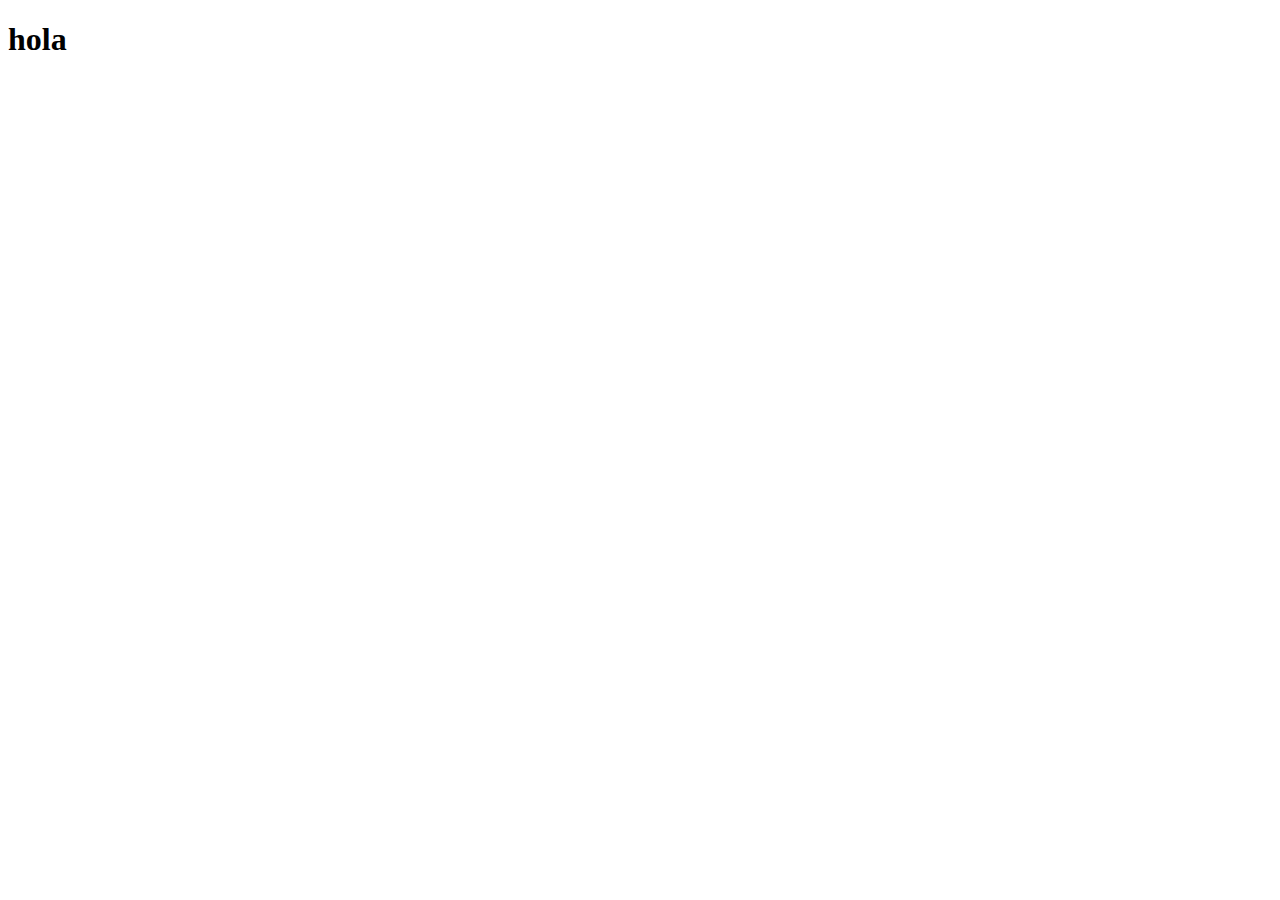
==== index.html @ b550fce1 "e-comerce" ====
<!DOCTYPE html>
<html lang="en">
<head>
    <meta charset="UTF-8">
    <meta name="viewport" content="width=device-width, initial-scale=1.0">
    <title>hola</title>
</head>
<body>
    <script src="index.js"></script>
    <main><h1>hola</h1></main>
</body>
</html>
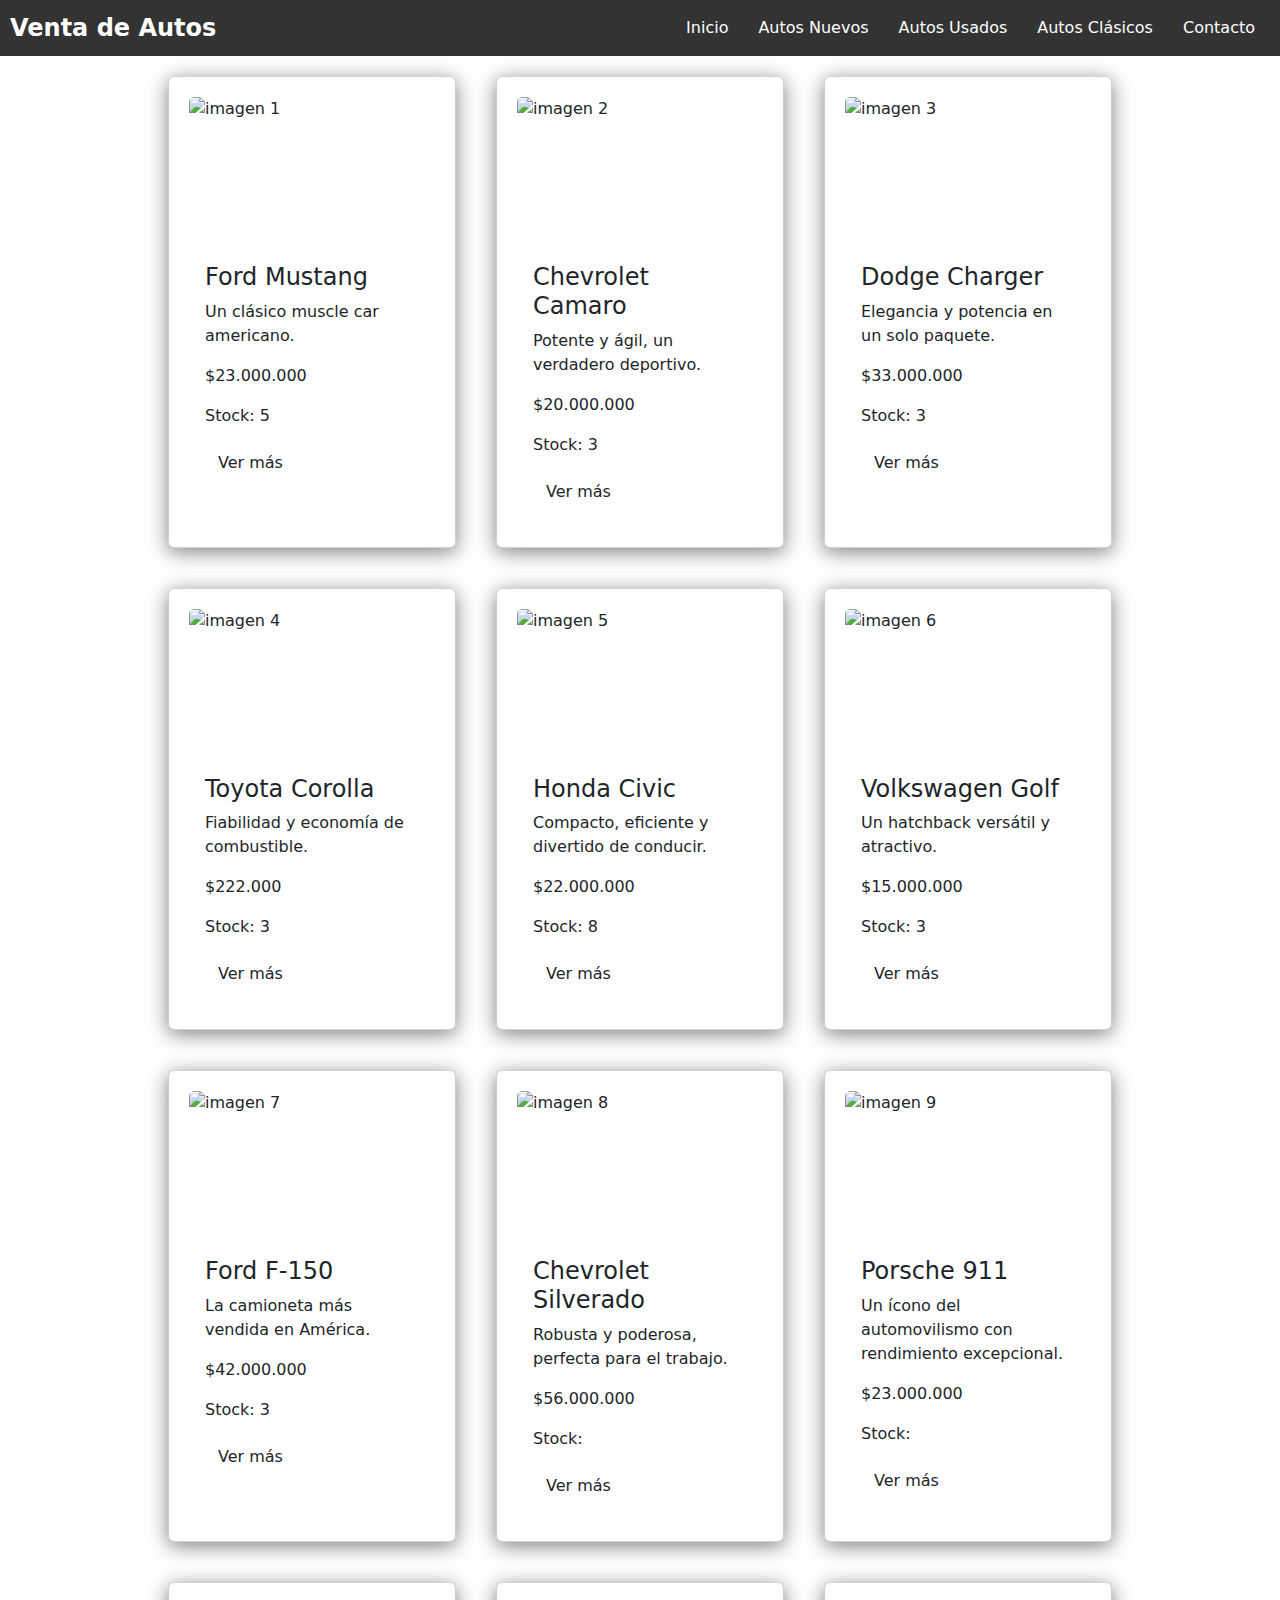
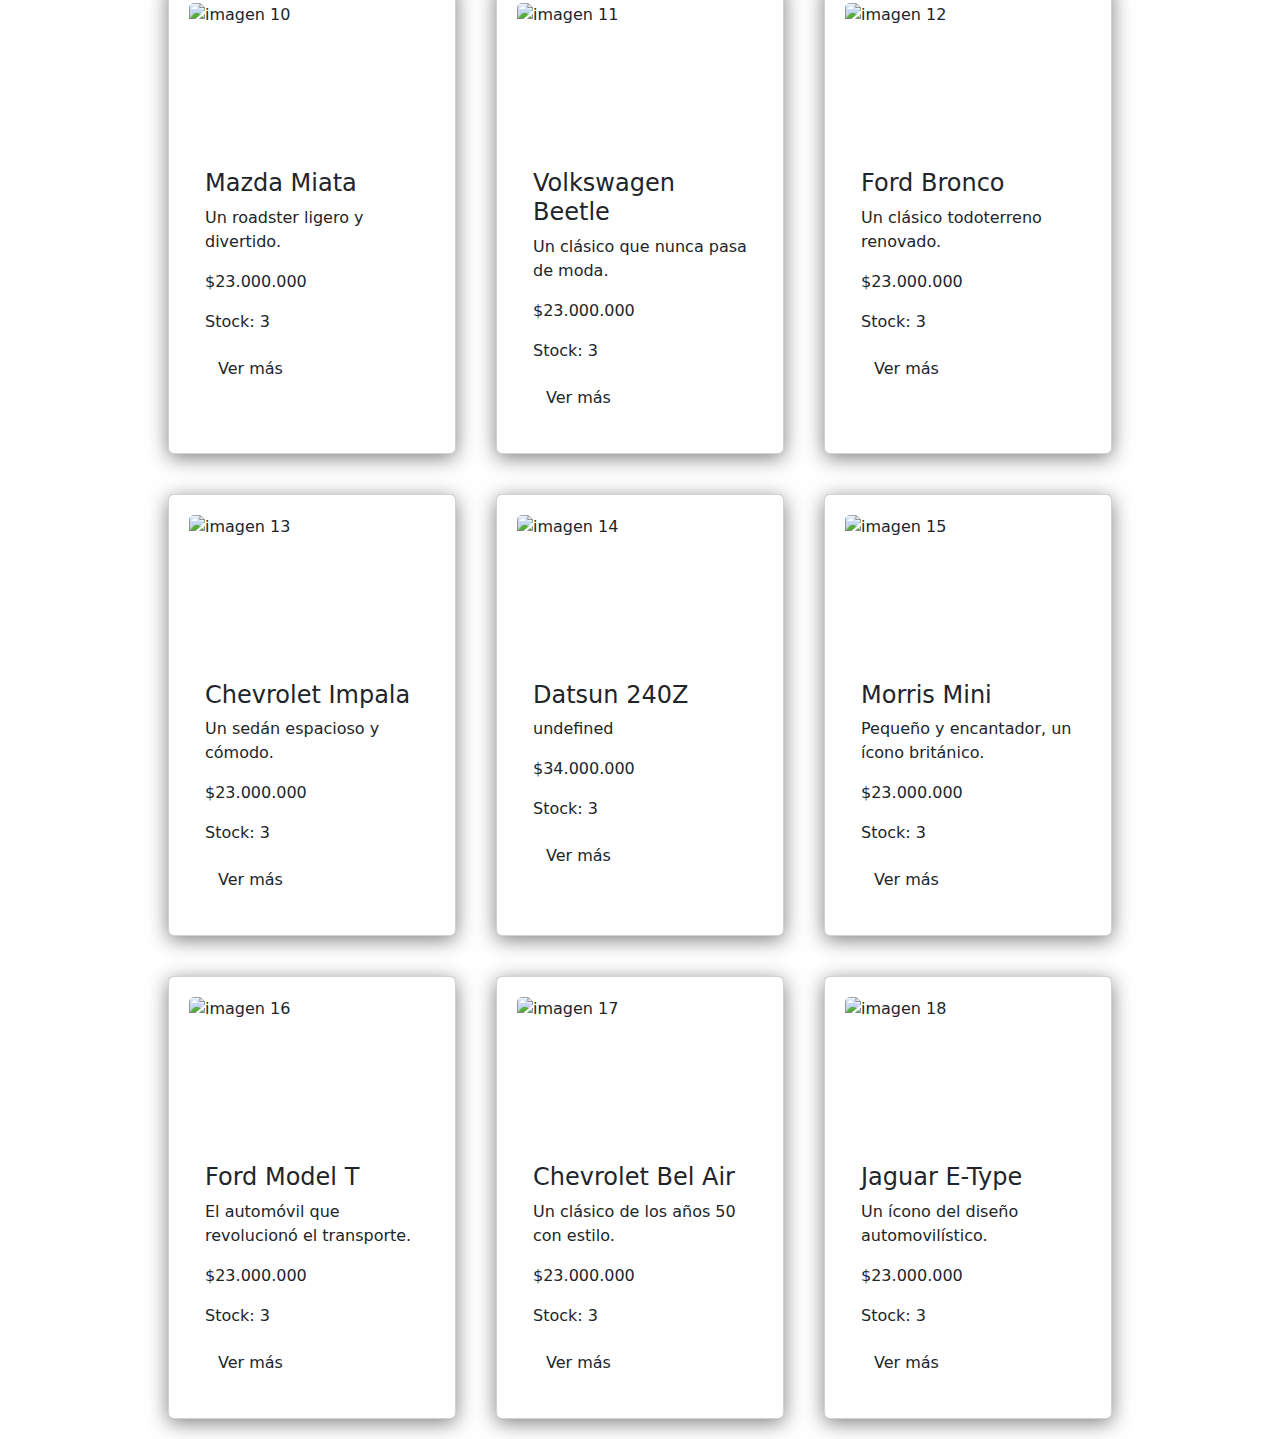
==== commit 311e0205: "e-comerce" ====
--- a/index.html
+++ b/index.html
@@ -3,10 +3,17 @@
 <head>
     <meta charset="UTF-8">
     <meta name="viewport" content="width=device-width, initial-scale=1.0">
-    <title>hola</title>
+    <title>e-commerce</title>
+    <link rel="stylesheet" href="/archivos.css/style.css">
+    <link href="https://cdn.jsdelivr.net/npm/bootstrap@5.3.3/dist/css/bootstrap.min.css" rel="stylesheet" integrity="sha384-QWTKZyjpPEjISv5WaRU9OFeRpok6YctnYmDr5pNlyT2bRjXh0JMhjY6hW+ALEwIH" crossorigin="anonymous">
 </head>
 <body>
-    <script src="index.js"></script>
-    <main><h1>hola</h1></main>
+    <header>
+    </header>
+    <h1></h1>
+    
+    <div class="container d-flex flex-wrap justify-content-center"></div>
+<script src="../archivos.js/navbar.js"></script>
+<script src="../archivos.js/inddex.js"></script>
 </body>
-</html>+</html>
--- a/archivos.css/style.css
+++ b/archivos.css/style.css
@@ -0,0 +1,103 @@
+.card {
+    background: #2c2c2c; /* Fondo oscuro para las cards */
+    border-radius: 15px; /* Bordes redondeados */
+    box-shadow: 0 4px 20px rgba(0, 0, 0, 0.5); /* Sombra */
+    overflow: hidden; /* Esconde el desbordamiento */
+    position: relative; /* Posicionamiento relativo para el efecto LED */
+    transition: transform 0.3s ease, box-shadow 0.3s ease; /* Animación de transformación */
+    margin: 20px; /* Margen */
+    padding: 20px; /* Espaciado interno */
+}
+
+.card:hover {
+    transform: translateY(-5px); /* Levanta la card al pasar el mouse */
+    box-shadow: 0 8px 40px rgba(0, 0, 0, 0.6); /* Aumenta la sombra al hacer hover */
+}
+
+/* Efecto LED en los costados */
+.card::before,
+.card::after {
+    content: '';
+    position: absolute;
+    top: 0;
+    width: 10px; /* Ancho de las luces LED */
+    height: 100%;
+    border-radius: 15px; /* Bordes redondeados para las luces */
+    transition: background 0.3s ease; /* Animación del fondo */
+}
+
+.card::before {
+    left: -10px; /* Alinea a la izquierda */
+    background: linear-gradient(to bottom, #ff0080, #ff8c00); /* Gradiente de color */
+}
+
+.card::after {
+    right: -10px; /* Alinea a la derecha */
+    background: linear-gradient(to bottom, #00bfff, #ff0080); /* Gradiente de color */
+}
+
+/* Animación de parpadeo de las luces LED */
+@keyframes ledBlink {
+    0%, 100% {
+        opacity: 0.6;
+    }
+    50% {
+        opacity: 1;
+    }
+}
+
+.card:hover::before,
+.card:hover::after {
+    animation: ledBlink 1s infinite; /* Activar animación al pasar el mouse */
+}
+
+/* Estilo del contenido dentro de la card */
+.card-content {
+    color: #fff; /* Color del texto */
+    text-align: center; /* Centrar texto */
+}
+
+.card-title {
+    font-size: 1.5em; /* Tamaño del título */
+    margin-bottom: 10px; /* Espaciado debajo del título */
+}
+
+.card-description {
+    font-size: 1em; /* Tamaño de la descripción */
+    margin-bottom: 15px; /* Espaciado debajo de la descripción */
+}
+
+.card-button {
+    background-color: #ff0080; /* Color de fondo del botón */
+    color: #fff; /* Color del texto del botón */
+    border: none; /* Sin borde */
+    border-radius: 5px; /* Bordes redondeados para el botón */
+    padding: 10px 20px; /* Espaciado interno del botón */
+    cursor: pointer; /* Cambia el cursor al pasar el mouse */
+    transition: background-color 0.3s ease; /* Animación de color de fondo */
+}
+
+.card-button:hover {
+    background-color: #ff8c00; /* Cambia el color al hacer hover */
+}
+
+
+.search-container {
+    margin: 20px; /* Espaciado alrededor del contenedor de búsqueda */
+    display: flex; /* Usa flexbox para alinear elementos */
+    justify-content: center; /* Centrar horizontalmente */
+}
+
+#searchInput {
+    padding: 10px; /* Espaciado interno */
+    border: 2px solid #ff0080; /* Color de borde */
+    border-radius: 5px; /* Bordes redondeados */
+    font-size: 1em; /* Tamaño de la fuente */
+    width: 300px; /* Ancho del campo de entrada */
+    transition: border-color 0.3s ease; /* Animación para el color del borde */
+}
+
+#searchInput:focus {
+    border-color: #00bfff; /* Cambia el color del borde al hacer foco */
+    outline: none; /* Quitar el contorno por defecto */
+}
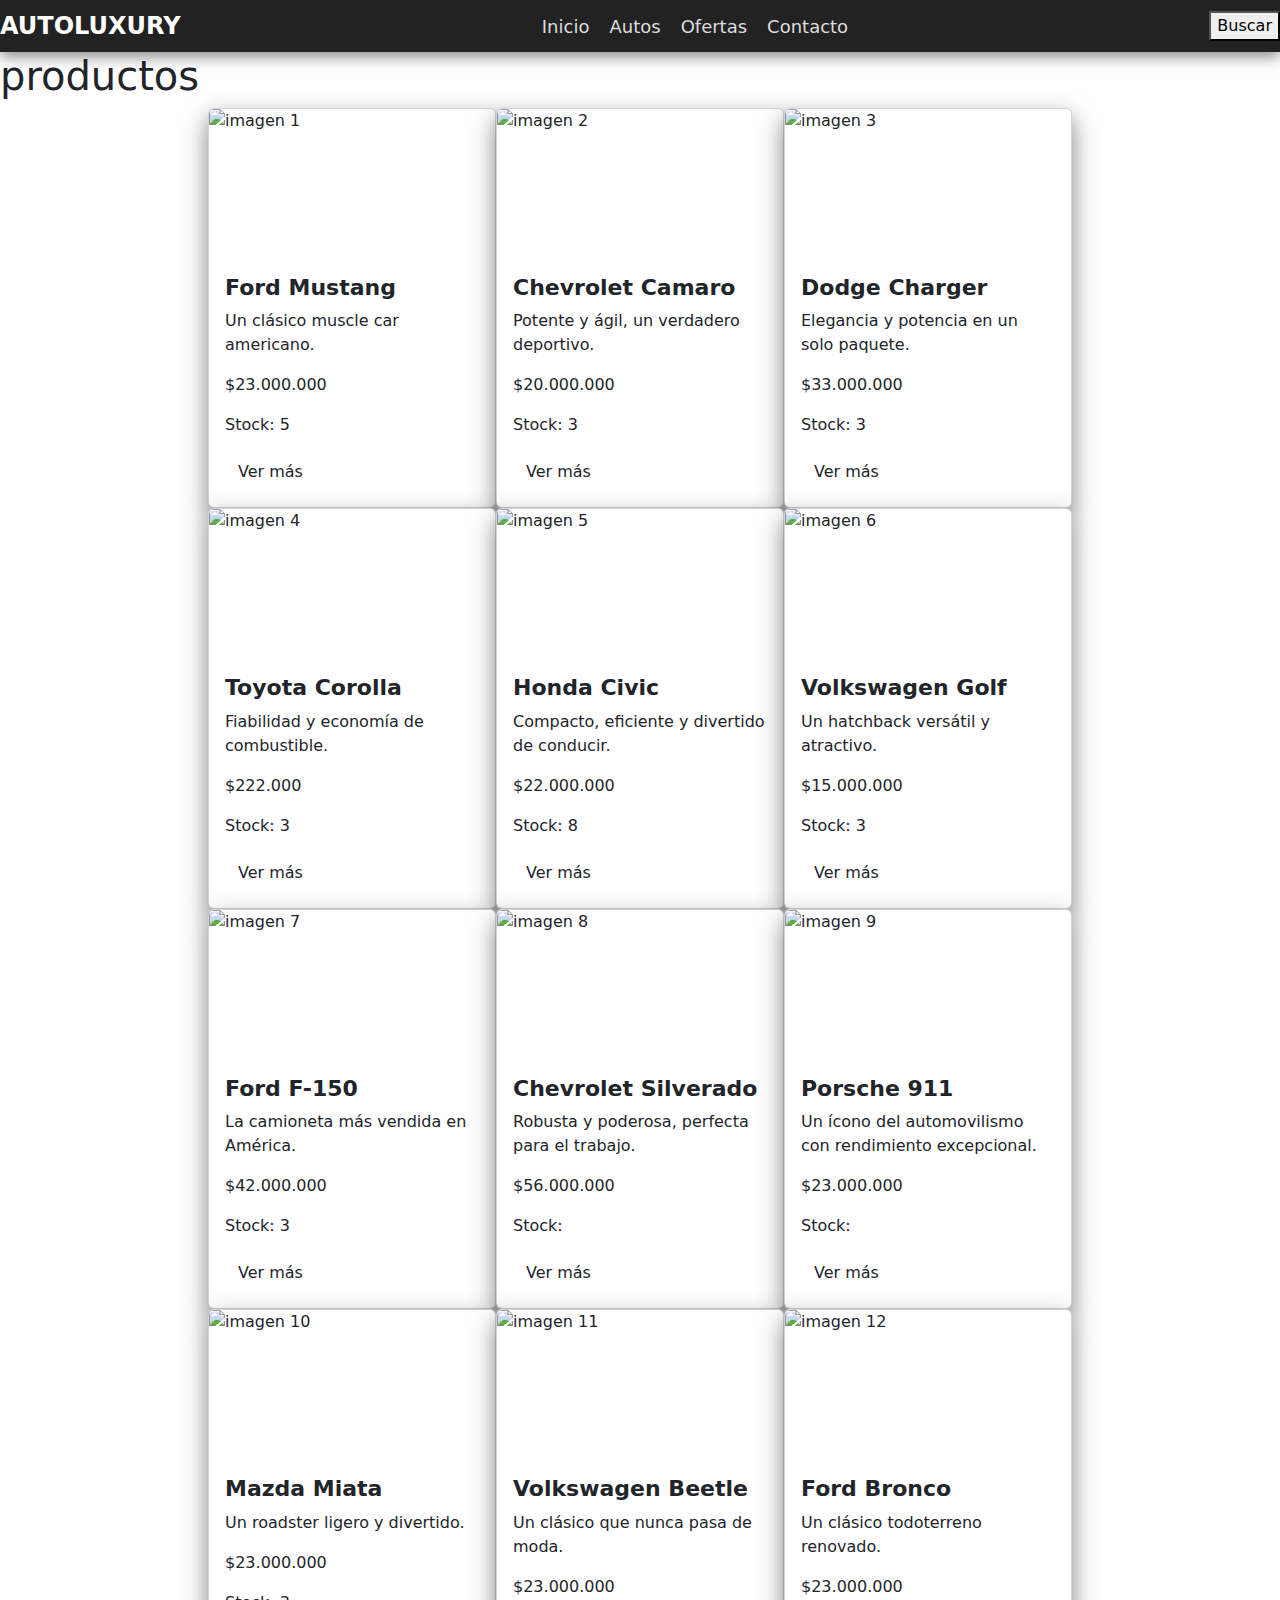
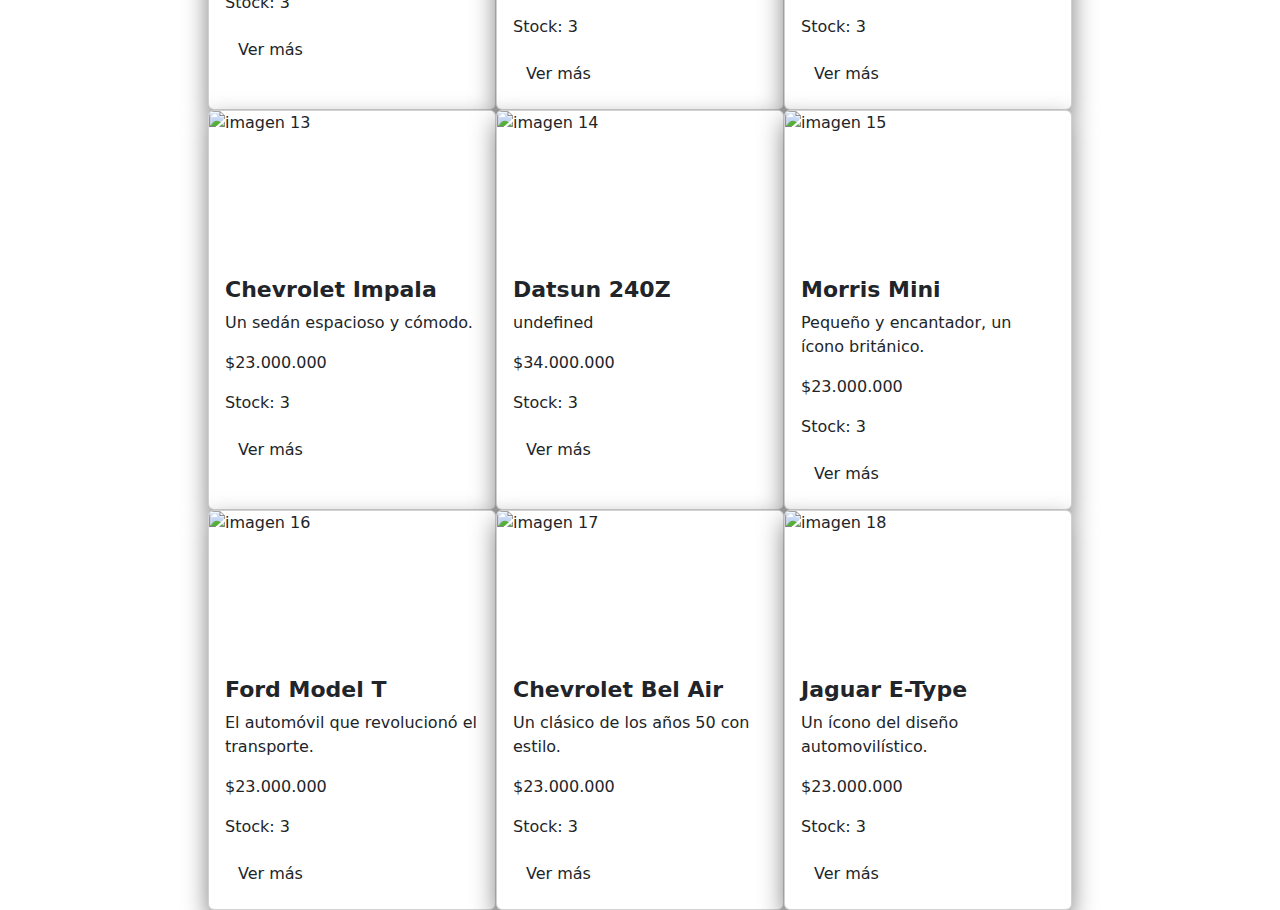
==== commit c3e0b36b: "facu" ====
--- a/index.html
+++ b/index.html
@@ -13,7 +13,8 @@
     <h1></h1>
     
     <div class="container d-flex flex-wrap justify-content-center"></div>
-<script src="../archivos.js/navbar.js"></script>
-<script src="../archivos.js/inddex.js"></script>
+    
+<script src="/navbar.js"></script>
+<script src="/inddex.js"></script>
 </body>
 </html>
--- a/archivos.css/style.css
+++ b/archivos.css/style.css
@@ -1,103 +1,119 @@
+/* Navbar CSS */ 
+body {
+  margin: 0;
+  font-family: Arial, sans-serif;
+  background-color: #1b1b1b;
+  color: #fff;
+}
+
+.navbar {
+  display: flex;
+  align-items: center;
+  justify-content: space-between;
+  padding: 20px;
+  background-color: #333;
+  box-shadow: 0 4px 15px rgba(0, 0, 0, 0.5);
+  position: fixed;
+  width: 100%;
+  top: 0;
+  z-index: 10;
+  transition: background-color 0.4s ease;
+}
+
+.navbar:hover {
+  background-color: #222;
+}
+
+.navbar-logo {
+  font-size: 24px;
+  color: #fff;
+  text-transform: uppercase;
+  font-weight: bold;
+  cursor: pointer;
+}
+
+.navbar-menu {
+  display: flex;
+  gap: 20px;
+}
+
+.navbar-menu a {
+  color: #ddd;
+  text-decoration: none;
+  font-size: 18px;
+  position: relative;
+  transition: color 0.3s ease;
+}
+
+.navbar-menu a:hover {
+  color: #b3a369;
+}
+
+.card-container {
+  display: flex;
+  flex-wrap: wrap;
+  justify-content: center; /* Centra las cards en el contenedor */
+  gap: 30px; /* Espaciado entre cards */
+  padding: 100px 20px 20px; /* Espaciado alrededor del contenedor */
+}
+
 .card {
-    background: #2c2c2c; /* Fondo oscuro para las cards */
-    border-radius: 15px; /* Bordes redondeados */
-    box-shadow: 0 4px 20px rgba(0, 0, 0, 0.5); /* Sombra */
-    overflow: hidden; /* Esconde el desbordamiento */
-    position: relative; /* Posicionamiento relativo para el efecto LED */
-    transition: transform 0.3s ease, box-shadow 0.3s ease; /* Animación de transformación */
-    margin: 20px; /* Margen */
-    padding: 20px; /* Espaciado interno */
+  background-color: #333;
+  border-radius: 10px;
+  width: 300px; /* Ancho fijo para las cards */
+  box-shadow: 0 10px 25px rgba(0, 0, 0, 0.5);
+  overflow: hidden;
+  transition: transform 0.3s ease, box-shadow 0.3s ease;
+  display: flex;
+  flex-direction: column; /* Asegura que el contenido esté en una columna */
+  cursor: pointer; /* Cambia el cursor para indicar que se puede hacer clic */
 }
 
 .card:hover {
-    transform: translateY(-5px); /* Levanta la card al pasar el mouse */
-    box-shadow: 0 8px 40px rgba(0, 0, 0, 0.6); /* Aumenta la sombra al hacer hover */
+  transform: translateY(-10px);
+  box-shadow: 0 20px 40px rgba(0, 0, 0, 0.7);
 }
 
-/* Efecto LED en los costados */
-.card::before,
-.card::after {
-    content: '';
-    position: absolute;
-    top: 0;
-    width: 10px; /* Ancho de las luces LED */
-    height: 100%;
-    border-radius: 15px; /* Bordes redondeados para las luces */
-    transition: background 0.3s ease; /* Animación del fondo */
+.card img {
+  width: 100%;
+  height: 200px; /* Altura fija para las imágenes */
+  object-fit: cover; /* Ajusta la imagen sin deformarla */
+  transition: transform 0.5s ease;
 }
 
-.card::before {
-    left: -10px; /* Alinea a la izquierda */
-    background: linear-gradient(to bottom, #ff0080, #ff8c00); /* Gradiente de color */
+.card:hover img {
+  transform: scale(1.05);
 }
 
-.card::after {
-    right: -10px; /* Alinea a la derecha */
-    background: linear-gradient(to bottom, #00bfff, #ff0080); /* Gradiente de color */
-}
-
-/* Animación de parpadeo de las luces LED */
-@keyframes ledBlink {
-    0%, 100% {
-        opacity: 0.6;
-    }
-    50% {
-        opacity: 1;
-    }
-}
-
-.card:hover::before,
-.card:hover::after {
-    animation: ledBlink 1s infinite; /* Activar animación al pasar el mouse */
-}
-
-/* Estilo del contenido dentro de la card */
 .card-content {
-    color: #fff; /* Color del texto */
-    text-align: center; /* Centrar texto */
+  padding: 20px;
 }
 
 .card-title {
-    font-size: 1.5em; /* Tamaño del título */
-    margin-bottom: 10px; /* Espaciado debajo del título */
+  font-size: 22px;
+  font-weight: bold;
+  color: #b3a369;
+  margin: 0 0 10px;
 }
 
 .card-description {
-    font-size: 1em; /* Tamaño de la descripción */
-    margin-bottom: 15px; /* Espaciado debajo de la descripción */
+  font-size: 16px;
+  color: #ddd;
+  margin: 0 0 20px;
 }
 
-.card-button {
-    background-color: #ff0080; /* Color de fondo del botón */
-    color: #fff; /* Color del texto del botón */
-    border: none; /* Sin borde */
-    border-radius: 5px; /* Bordes redondeados para el botón */
-    padding: 10px 20px; /* Espaciado interno del botón */
-    cursor: pointer; /* Cambia el cursor al pasar el mouse */
-    transition: background-color 0.3s ease; /* Animación de color de fondo */
+.ver-mas-btn {
+  padding: 10px 20px;
+  background-color: #b3a369;
+  color: #fff;
+  font-weight: bold;
+  text-transform: uppercase;
+  text-decoration: none;
+  border-radius: 5px;
+  transition: background-color 0.3s ease, transform 0.3s ease;
 }
 
-.card-button:hover {
-    background-color: #ff8c00; /* Cambia el color al hacer hover */
+.ver-mas-btn:hover {
+  background-color: #d4b473;
+  transform: translateY(-3px) scale(1.05);
 }
-
-
-.search-container {
-    margin: 20px; /* Espaciado alrededor del contenedor de búsqueda */
-    display: flex; /* Usa flexbox para alinear elementos */
-    justify-content: center; /* Centrar horizontalmente */
-}
-
-#searchInput {
-    padding: 10px; /* Espaciado interno */
-    border: 2px solid #ff0080; /* Color de borde */
-    border-radius: 5px; /* Bordes redondeados */
-    font-size: 1em; /* Tamaño de la fuente */
-    width: 300px; /* Ancho del campo de entrada */
-    transition: border-color 0.3s ease; /* Animación para el color del borde */
-}
-
-#searchInput:focus {
-    border-color: #00bfff; /* Cambia el color del borde al hacer foco */
-    outline: none; /* Quitar el contorno por defecto */
-}
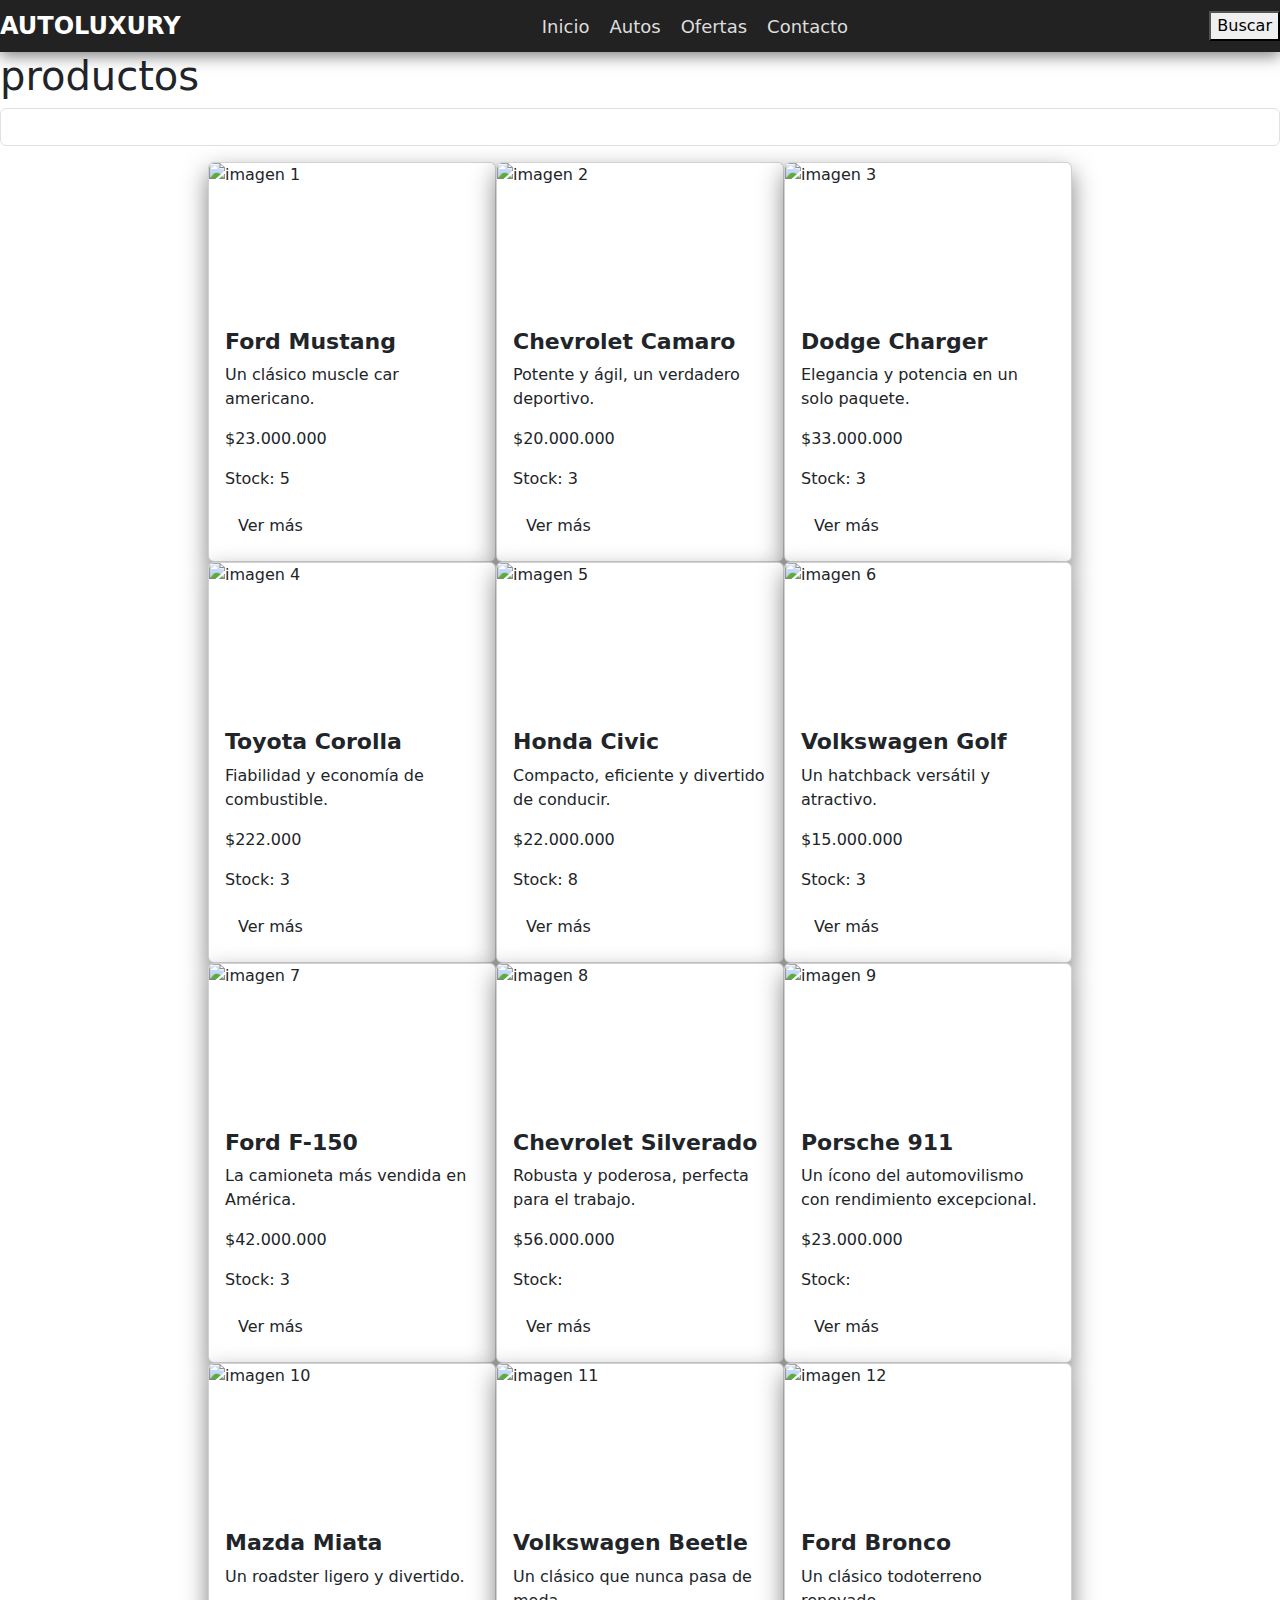
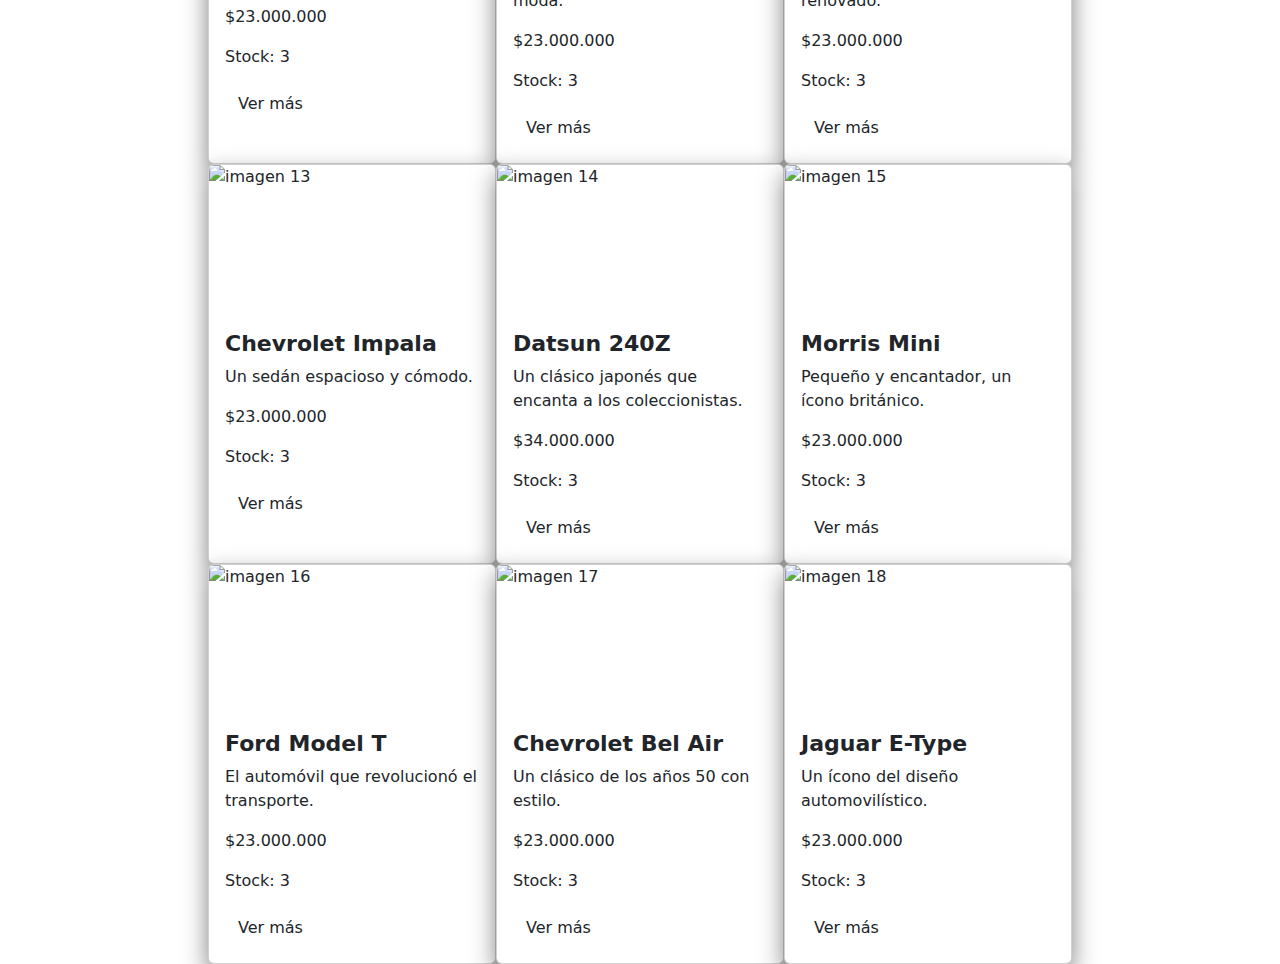
==== commit 471195eb: "hola" ====
--- a/index.html
+++ b/index.html
@@ -11,7 +11,7 @@
     <header>
     </header>
     <h1></h1>
-    
+    <input type= "search" class = "buscador form-control mb-3" id = "buscador" name="buscador"></input>
     <div class="container d-flex flex-wrap justify-content-center"></div>
     
 <script src="/navbar.js"></script>
--- a/archivos.css/style.css
+++ b/archivos.css/style.css
@@ -117,3 +117,8 @@
   background-color: #d4b473;
   transform: translateY(-3px) scale(1.05);
 }
+
+.filtro{
+  display:none;
+}
+
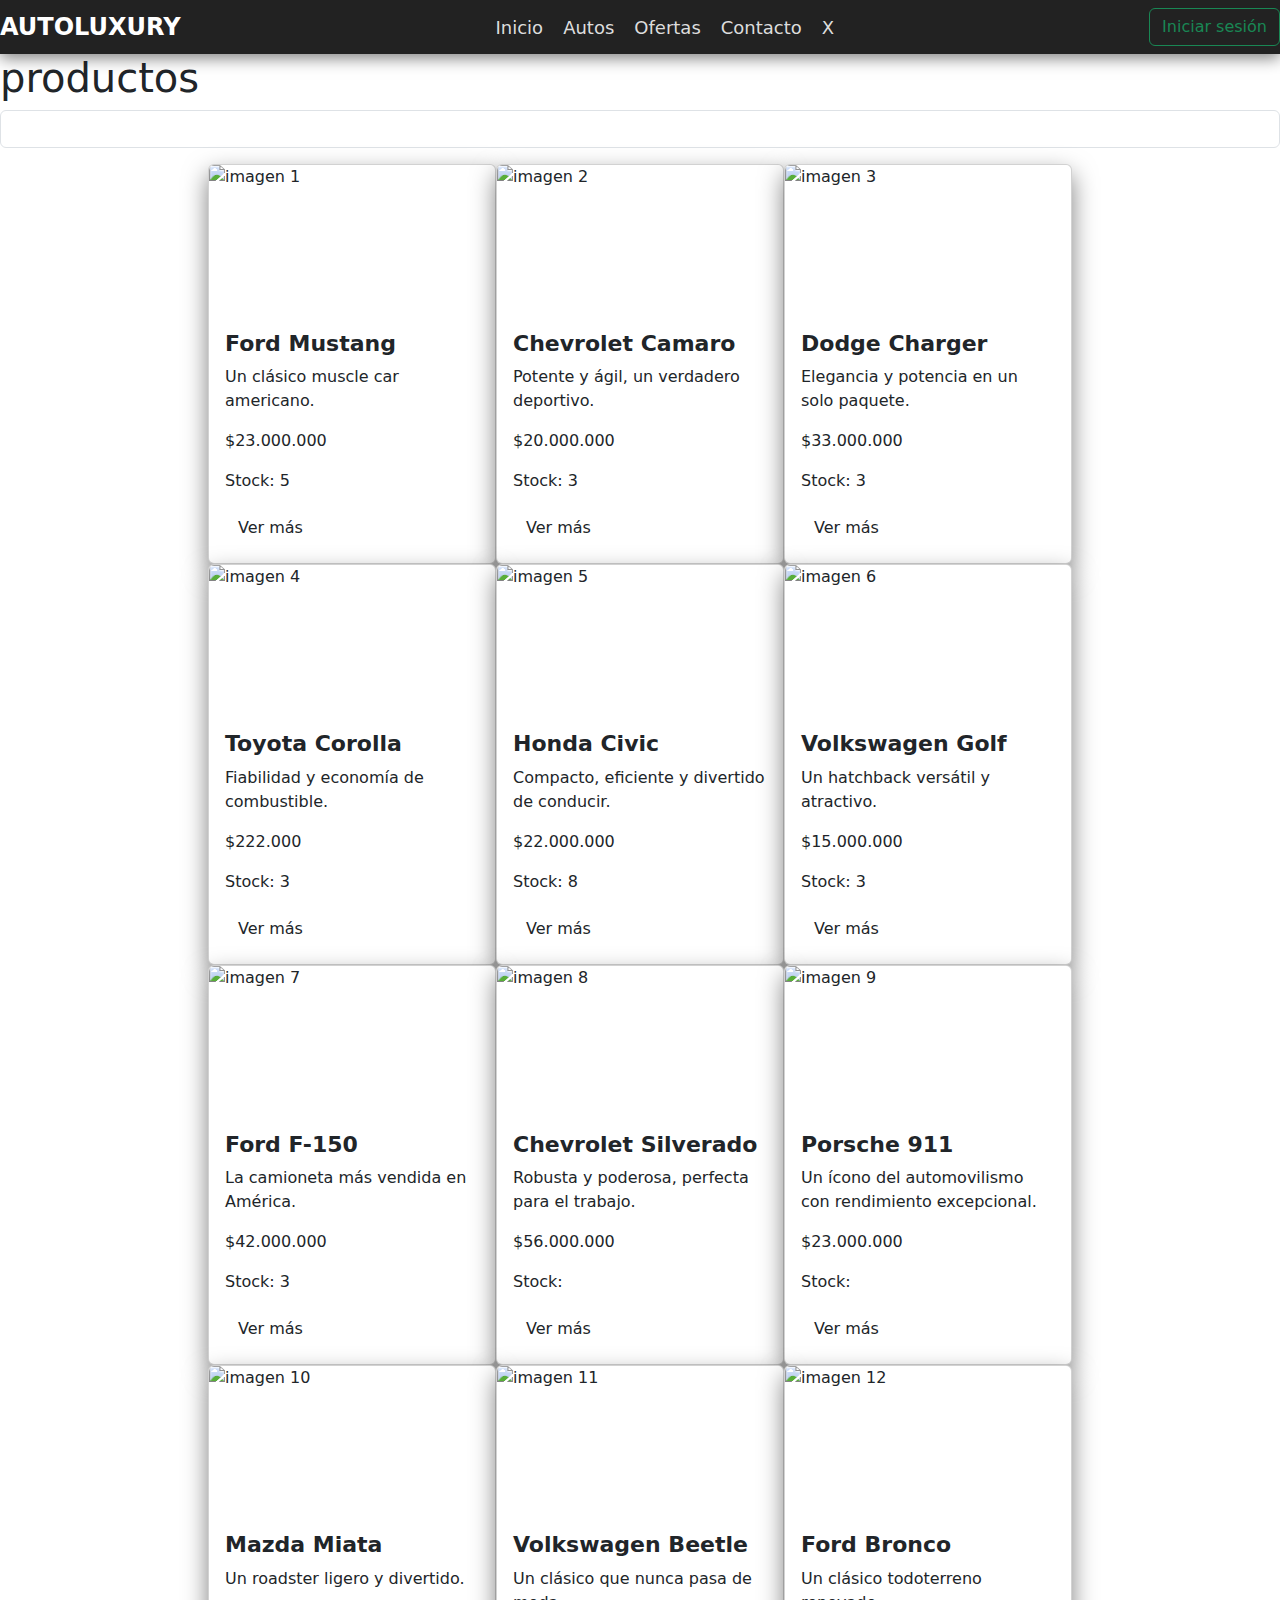
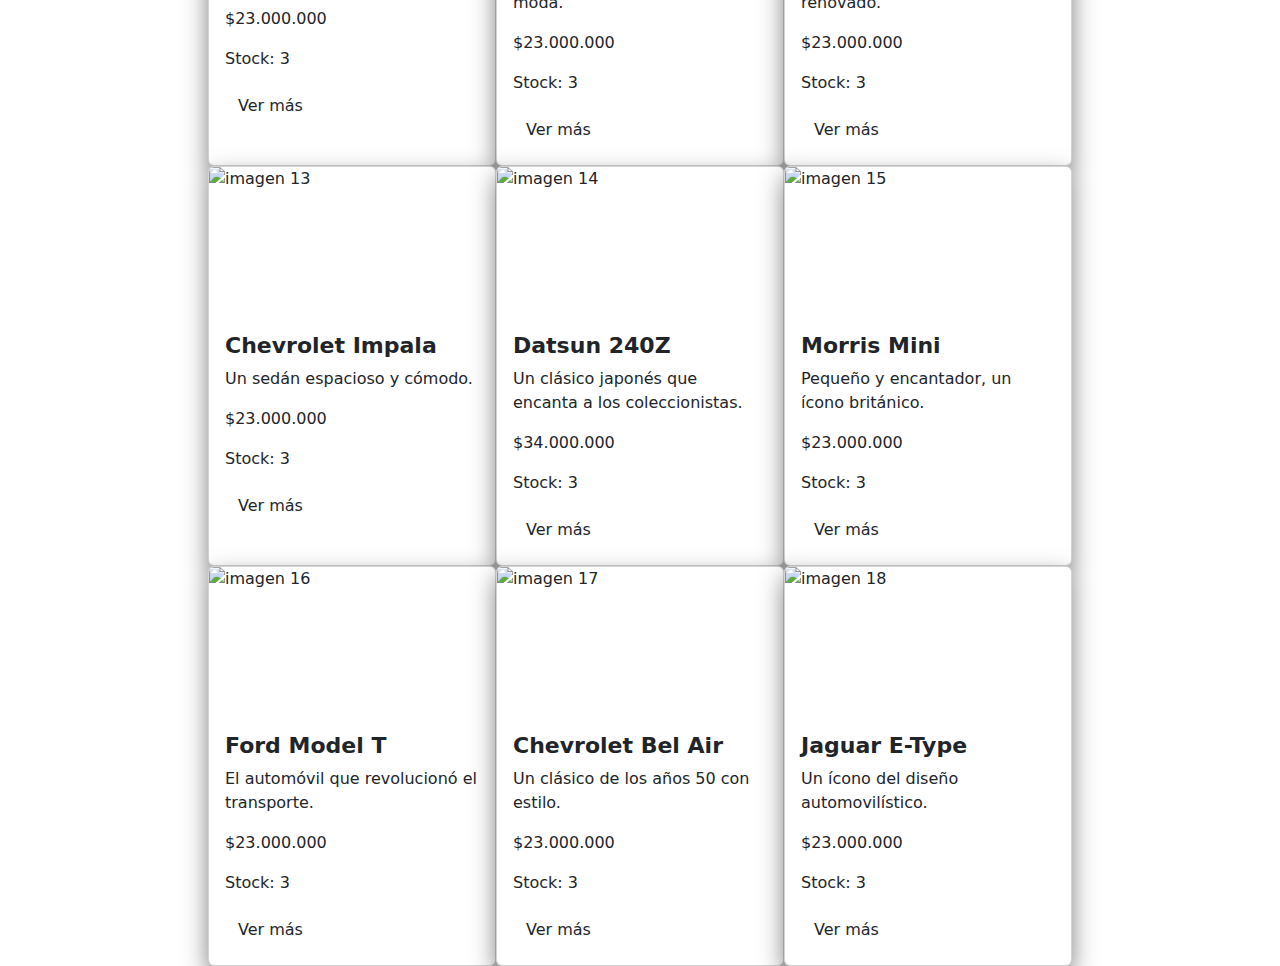
==== commit 0db0474b: "facu" ====
--- a/index.html
+++ b/index.html
@@ -11,7 +11,7 @@
     <header>
     </header>
     <h1></h1>
-    <input type= "search" class = "buscador form-control mb-3" id = "buscador" name="buscador"></input>
+    <input type= "search" class = "buscador form-control mb-3" id = "buscador" name="buscador"></input> 
     <div class="container d-flex flex-wrap justify-content-center"></div>
     
 <script src="/navbar.js"></script>
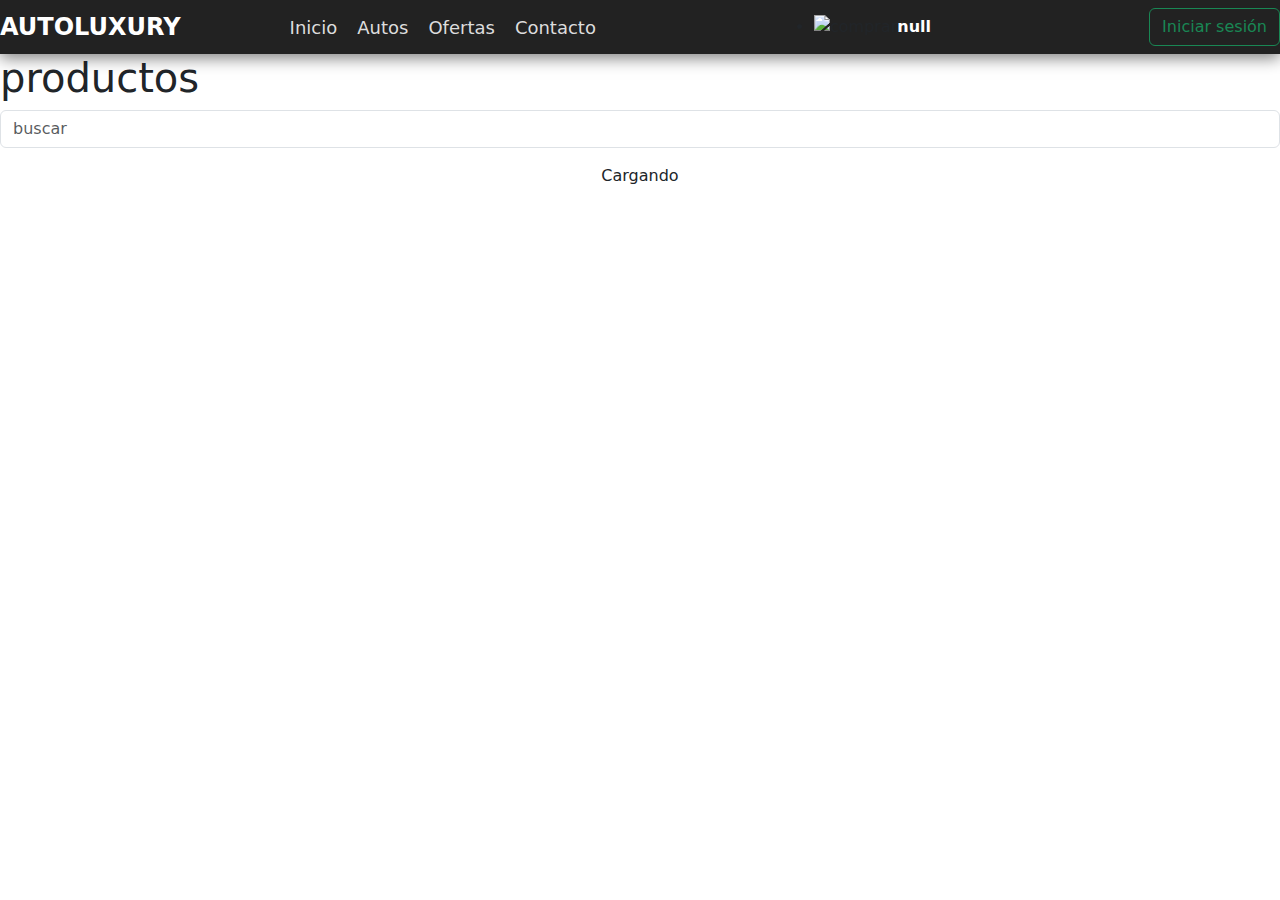
==== commit 3ecc96c9: "hola que tal" ====
--- a/index.html
+++ b/index.html
@@ -11,7 +11,7 @@
     <header>
     </header>
     <h1></h1>
-    <input type= "search" class = "buscador form-control mb-3" id = "buscador" name="buscador"></input> 
+    <input type= "search" class = "buscador form-control mb-3" placeholder="buscar" id = "buscador" name="buscador"></input> 
     <div class="container d-flex flex-wrap justify-content-center"></div>
     
 <script src="/navbar.js"></script>
--- a/archivos.css/style.css
+++ b/archivos.css/style.css
@@ -13,7 +13,7 @@
   padding: 20px;
   background-color: #333;
   box-shadow: 0 4px 15px rgba(0, 0, 0, 0.5);
-  position: fixed;
+  position: relative;
   width: 100%;
   top: 0;
   z-index: 10;
@@ -122,3 +122,53 @@
   display:none;
 }
 
+.carrito{
+  width: 25px;
+  height: 25px;
+}
+
+.Cargando{
+  
+.lds-facebook,
+.lds-facebook div {
+  box-sizing: border-box;
+}
+.lds-facebook {
+  display: inline-block;
+  position: relative;
+  width: 80px;
+  height: 80px;
+}
+.lds-facebook div {
+  display: inline-block;
+  position: absolute;
+  left: 8px;
+  width: 16px;
+  background: currentColor;
+  animation: lds-facebook 1.2s cubic-bezier(0, 0.5, 0.5, 1) infinite;
+}
+.lds-facebook div:nth-child(1) {
+  left: 8px;
+  animation-delay: -0.24s;
+}
+.lds-facebook div:nth-child(2) {
+  left: 32px;
+  animation-delay: -0.12s;
+}
+.lds-facebook div:nth-child(3) {
+  left: 56px;
+  animation-delay: 0s;
+}
+@keyframes lds-facebook {
+  0% {
+    top: 8px;
+    height: 64px;
+  }
+  50%, 100% {
+    top: 24px;
+    height: 32px;
+  }
+}
+
+
+}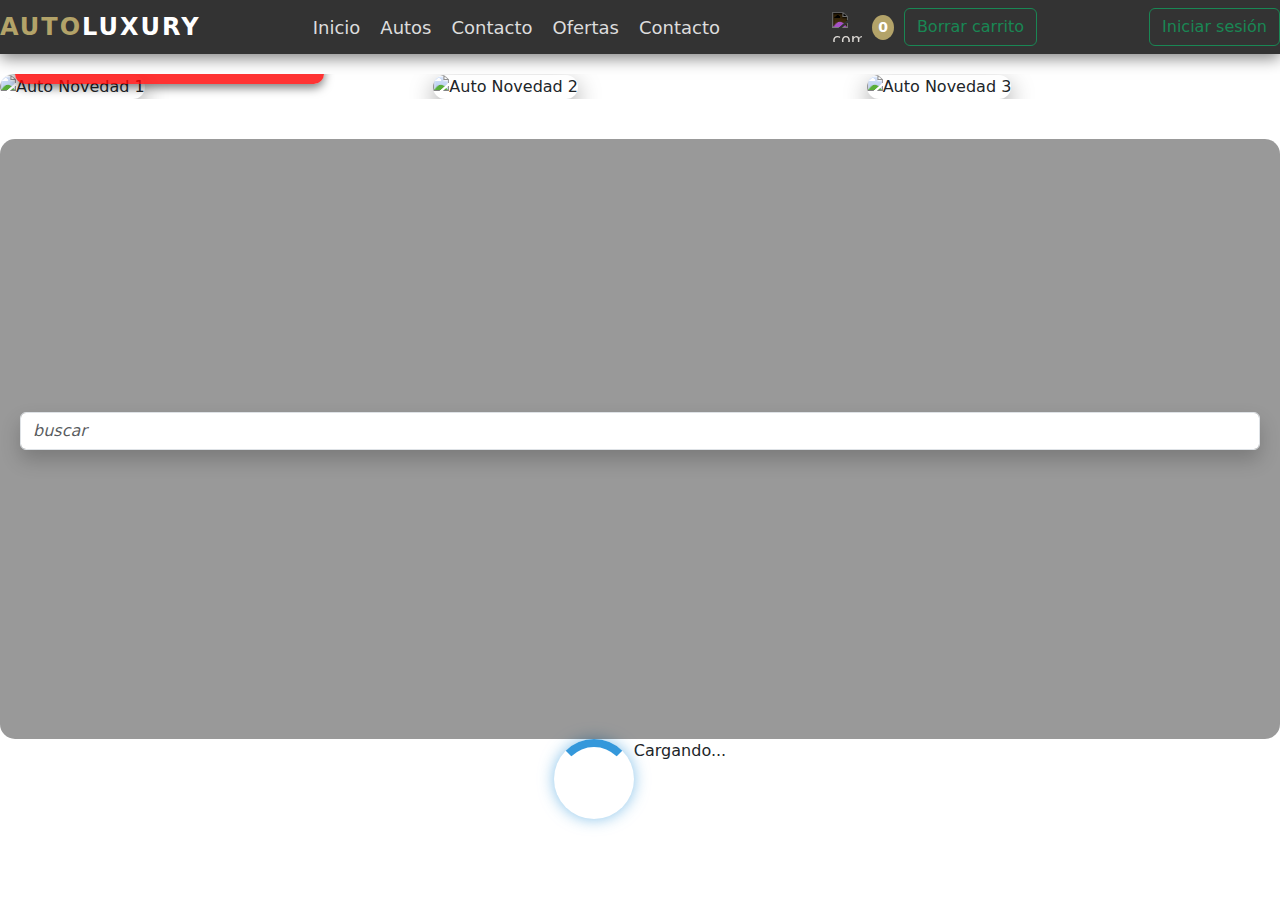
==== commit b6a50eaa: "final" ====
--- a/index.html
+++ b/index.html
@@ -11,10 +11,17 @@
     <header>
     </header>
     <h1></h1>
-    <input type= "search" class = "buscador form-control mb-3" placeholder="buscar" id = "buscador" name="buscador"></input> 
+    <div class="container-navbar"></div>
+    <div class="img-container"></div>
+    <div class="search-container">
+        <input type="search" class="buscador form-control mb-3" placeholder="buscar" id="buscador" name="buscador">
+      </div>
+       
     <div class="container d-flex flex-wrap justify-content-center"></div>
     
 <script src="/navbar.js"></script>
+<script src="img.js"></script>
 <script src="/inddex.js"></script>
+<script type="text/javascript" src="https://cdn.jsdelivr.net/npm/toastify-js"></script>
 </body>
 </html>
--- a/archivos.css/style.css
+++ b/archivos.css/style.css
@@ -1,4 +1,4 @@
-/* Navbar CSS */ 
+/* General Body Styles */
 body {
   margin: 0;
   font-family: Arial, sans-serif;
@@ -6,6 +6,7 @@
   color: #fff;
 }
 
+/* Navbar General Styles */
 .navbar {
   display: flex;
   align-items: center;
@@ -20,21 +21,32 @@
   transition: background-color 0.4s ease;
 }
 
-.navbar:hover {
-  background-color: #222;
-}
-
+/* Logo Styles */
 .navbar-logo {
   font-size: 24px;
   color: #fff;
   text-transform: uppercase;
   font-weight: bold;
   cursor: pointer;
-}
-
+  letter-spacing: 2px;
+  transition: transform 0.3s ease, color 0.3s ease;
+}
+
+.navbar-logo span {
+  color: #b3a369;
+}
+
+.navbar-logo:hover {
+  color: #b3a369;
+  transform: scale(1.1);
+}
+
+/* Navbar Menu Styles */
 .navbar-menu {
   display: flex;
+  align-items: center;
   gap: 20px;
+  position: relative;
 }
 
 .navbar-menu a {
@@ -42,81 +54,250 @@
   text-decoration: none;
   font-size: 18px;
   position: relative;
-  transition: color 0.3s ease;
+  transition: color 0.3s ease, transform 0.3s ease;
 }
 
 .navbar-menu a:hover {
   color: #b3a369;
-}
-
-.card-container {
+  transform: scale(1.1);
+}
+
+/* Menú desplegable de "Categorias" */
+.navbar-menu .categorias {
+  list-style: none;
+  margin: 0;
+  padding: 0;
+  background-color: #444;
+  border-radius: 5px;
+  display: none;
+  position: absolute;
+  top: 100%;
+  left: 0;
+  box-shadow: 0 4px 10px rgba(0, 0, 0, 0.3);
+  z-index: 100;
+}
+
+.categorias li {
+  width: 150px;
+}
+
+.categorias li a {
+  display: block;
+  padding: 10px 15px;
+  color: #fff;
+  text-decoration: none;
+  font-size: 16px;
+  transition: background-color 0.3s ease;
+}
+
+.categorias li a:hover {
+  background-color: #555;
+  color: #b3a369;
+}
+
+/* Mostrar menú desplegable solo al pasar el mouse sobre "Autos" */
+.autos-link:hover + .categorias,
+.categorias:hover {
+  display: block;
+}
+
+/* Menú desplegable de "Contacto" */
+.navbar-menu .contacto-link {
+  position: relative;
+}
+
+.navbar-menu .contacto-categorias {
+  display: none;
+  position: absolute;
+  background-color: #444;
+  padding: 10px;
+  list-style: none;
+  margin-top: 5px;
+  border-radius: 5px;
+  z-index: 10;
+  left: 0;
+  width: max-content;
+}
+
+.navbar-menu .contacto-link:hover + .contacto-categorias,
+.contacto-categorias:hover {
+  display: block;
+}
+
+.navbar-menu .contacto-categorias li {
+  padding: 5px;
+}
+
+.navbar-menu .contacto-categorias li a {
+  color: #fff;
+  text-decoration: none;
+  font-size: 16px;
+}
+
+.navbar-menu .contacto-categorias li a:hover {
+  background-color: #555;
+  color: #b3a369;
+}
+
+/* Navbar Cart Styles */
+.navbar-cart {
   display: flex;
-  flex-wrap: wrap;
-  justify-content: center; /* Centra las cards en el contenedor */
-  gap: 30px; /* Espaciado entre cards */
-  padding: 100px 20px 20px; /* Espaciado alrededor del contenedor */
-}
-
+  align-items: center;
+  gap: 10px;
+  cursor: pointer;
+}
+
+.navbar-cart img {
+  width: 30px;
+  height: 30px;
+  filter: invert(1);
+  transition: transform 0.3s ease;
+}
+
+.navbar-cart img:hover {
+  transform: scale(1.2);
+}
+
+#cart-counter {
+  font-size: 14px;
+  background-color: #b3a369;
+  color: #000;
+  padding: 2px 6px;
+  border-radius: 50%;
+  font-weight: bold;
+}
+
+/* Botones */
+.btn {
+  font-size: 14px;
+  border-radius: 5px;
+  transition: background-color 0.3s ease, color 0.3s ease;
+}
+
+.btn-outline-success {
+  border-color: #b3a369;
+  color: #b3a369;
+}
+
+.btn-outline-success:hover {
+  background-color: #b3a369;
+  color: #222;
+}
+
+/* Estilos para la barra de carrito */
+.navbar-cart {
+  display: flex;
+  align-items: center;
+  gap: 10px;
+  cursor: pointer;
+}
+
+/* Imagen del carrito */
+.navbar-cart img {
+  width: 30px;
+  height: 30px;
+  filter: invert(1);
+  transition: transform 0.3s ease;
+}
+
+/* Cuando el ratón pasa por el carrito */
+.navbar-cart img:hover {
+  transform: scale(1.2);
+}
+
+/* Contador del carrito */
+#cart-counter {
+  font-size: 14px;
+  background-color: #b3a369;
+  color: #000;
+  padding: 2px 6px;
+  border-radius: 50%;
+  font-weight: bold;
+}
+
+/* Estilos para el botón de borrar carrito */
+.clear-cart-btn {
+  background-color: #b3a369;
+  border: none;
+  color: #fff;
+  padding: 6px 15px;
+  border-radius: 5px;
+  font-size: 14px;
+  cursor: pointer;
+  transition: background-color 0.3s ease;
+}
+
+.clear-cart-btn:hover {
+  background-color: #a08d3a;
+}
+
+
+
+
+
+
+
+
+/* Estilo general para las cards */
 .card {
-  background-color: #333;
-  border-radius: 10px;
-  width: 300px; /* Ancho fijo para las cards */
-  box-shadow: 0 10px 25px rgba(0, 0, 0, 0.5);
-  overflow: hidden;
-  transition: transform 0.3s ease, box-shadow 0.3s ease;
-  display: flex;
-  flex-direction: column; /* Asegura que el contenido esté en una columna */
-  cursor: pointer; /* Cambia el cursor para indicar que se puede hacer clic */
-}
-
+  background-color: #f9f9f9; /* Fondo suave, similar al color de una tarjeta */
+  border: 1px solid #ddd; /* Borde ligero */
+  border-radius: 8px;
+  box-shadow: 0 4px 8px rgba(0, 0, 0, 0.1); /* Sombra ligera para profundidad */
+  transition: all 0.3s ease-in-out; /* Transición suave para efectos */
+}
+
+/* Al pasar el mouse sobre la card */
 .card:hover {
-  transform: translateY(-10px);
-  box-shadow: 0 20px 40px rgba(0, 0, 0, 0.7);
-}
-
-.card img {
-  width: 100%;
-  height: 200px; /* Altura fija para las imágenes */
-  object-fit: cover; /* Ajusta la imagen sin deformarla */
-  transition: transform 0.5s ease;
-}
-
-.card:hover img {
-  transform: scale(1.05);
-}
-
-.card-content {
+  box-shadow: 0 6px 12px rgba(0, 0, 0, 0.2); /* Sombra más fuerte al pasar el mouse */
+  transform: scale(1.05); /* Aumenta ligeramente el tamaño */
+}
+
+/* Estilo específico para las cards en el carrito */
+.cart-card {
+  background-color: #f0f0f0; /* Fondo gris suave para el carrito */
+  border: 1px solid #ccc; /* Borde más oscuro */
   padding: 20px;
-}
-
-.card-title {
-  font-size: 22px;
+  margin-bottom: 15px; /* Espacio entre las cards */
+}
+
+/* Agregar un fondo a las cards del carrito */
+.cart-card img {
+  max-width: 100%;
+  border-radius: 8px;
+}
+
+/* Texto de las cards */
+.cart-card .card-title {
+  font-size: 1.2em;
   font-weight: bold;
-  color: #b3a369;
-  margin: 0 0 10px;
-}
-
-.card-description {
-  font-size: 16px;
-  color: #ddd;
-  margin: 0 0 20px;
-}
-
-.ver-mas-btn {
-  padding: 10px 20px;
-  background-color: #b3a369;
-  color: #fff;
+  color: #333; /* Texto oscuro */
+}
+
+/* Precio en el carrito */
+.cart-card .price {
+  font-size: 1.4em;
+  color: #e74c3c; /* Color rojo para el precio */
   font-weight: bold;
-  text-transform: uppercase;
-  text-decoration: none;
-  border-radius: 5px;
-  transition: background-color 0.3s ease, transform 0.3s ease;
-}
-
-.ver-mas-btn:hover {
-  background-color: #d4b473;
-  transform: translateY(-3px) scale(1.05);
-}
+}
+
+/* Botón de eliminar o modificar en el carrito */
+.cart-card .btn {
+  background-color: #3498db;
+  color: white;
+  border: none;
+  padding: 8px 15px;
+  border-radius: 4px;
+  cursor: pointer;
+  transition: background-color 0.3s;
+}
+
+.cart-card .btn:hover {
+  background-color: #2980b9; /* Cambio de color al pasar el mouse */
+}
+
+
+
 
 .filtro{
   display:none;
@@ -169,6 +350,204 @@
     height: 32px;
   }
 }
-
-
-}+}
+
+
+/* Estilo general del collage */
+.collage {
+  display: grid;
+  grid-template-columns: repeat(3, 1fr); /* Tres columnas */
+  gap: 20px; /* Espaciado entre imágenes */
+  width: 100%; /* Ocupa todo el ancho */
+  max-height: 400px; /* Controla el alto */
+  overflow: hidden;
+  position: relative;
+  margin-top: 20px; /* Espacio debajo del navbar */
+  border-radius: 15px; /* Bordes redondeados para las esquinas */
+}
+
+/* Estilo de cada imagen en el collage */
+.collage-item img {
+  width: 100%;
+  height: 100%;
+  object-fit: cover;
+  border-radius: 15px; /* Bordes redondeados */
+  box-shadow: 0 10px 25px rgba(0, 0, 0, 0.4); /* Sombra para profundidad */
+  transition: transform 0.5s ease, box-shadow 0.3s ease; /* Transiciones más suaves */
+}
+
+/* Efecto zoom y sombra al pasar el mouse */
+.collage-item img:hover {
+  transform: scale(1.1); /* Efecto de zoom al pasar el mouse */
+  box-shadow: 0 15px 30px rgba(0, 0, 0, 0.6); /* Aumenta la sombra */
+}
+
+/* Banner de novedad */
+.novedad-banner {
+  position: absolute;
+  bottom: 15px;
+  left: 15px;
+  background-color: rgba(255, 0, 0, 0.8); /* Fondo rojo para llamar la atención */
+  color: #fff;
+  padding: 12px 25px;
+  font-size: 28px;
+  font-weight: bold;
+  border-radius: 10px;
+  box-shadow: 0 4px 10px rgba(0, 0, 0, 0.5); /* Sombra para hacer que el banner resalte */
+  animation: fadeIn 1.5s ease-in-out; /* Animación para hacer que aparezca suavemente */
+}
+
+/* Animación de desvanecimiento del banner */
+@keyframes fadeIn {
+  0% {
+    opacity: 0;
+    transform: translateY(-20px);
+  }
+  100% {
+    opacity: 1;
+    transform: translateY(0);
+  }
+}
+
+/* Ajuste para móviles */
+@media (max-width: 768px) {
+  .collage {
+    grid-template-columns: 1fr; /* Una sola columna en pantallas pequeñas */
+    margin-top: 10px;
+  }
+
+  .novedad-banner {
+    font-size: 22px;
+    padding: 10px 20px;
+  }
+}
+
+
+
+
+
+
+
+
+/* Contenedor para el buscador centrado */
+.search-container {
+  display: flex;
+  justify-content: center; /* Centra el buscador horizontalmente */
+  align-items: center; /* Centra el buscador verticalmente */
+  margin-top: 100px; /* Aumenta el espacio entre el banner y el buscador */
+  position: relative;
+  z-index: 10;
+  height: auto; /* Ajusta la altura para el contenido */
+}
+
+/* Estilo del cuadro de entrada del buscador */
+.buscador {
+  width: 50%; /* Tamaño más pequeño del buscador */
+  padding: 12px 20px;
+  border-radius: 50px; /* Bordes redondeados */
+  background-color: #fff; /* Fondo blanco */
+  border: 2px solid #b3a369; /* Borde dorado */
+  font-size: 16px; /* Fuente más pequeña */
+  color: #333; /* Texto oscuro */
+  box-shadow: 0 10px 20px rgba(0, 0, 0, 0.2); /* Sombra más ligera */
+  transition: all 0.3s ease; /* Transición suave */
+  outline: none;
+}
+
+/* Efecto al pasar el mouse sobre el cuadro de búsqueda */
+.buscador:hover,
+.buscador:focus {
+  border-color: #d4b473; /* Cambio de color de borde */
+  box-shadow: 0 15px 25px rgba(0, 0, 0, 0.3); /* Aumento de sombra */
+  transform: scale(1.05); /* Efecto de zoom más sutil */
+}
+
+/* Estilo del texto del placeholder */
+.buscador::placeholder {
+  color: #888; /* Color sutil para el texto */
+  font-style: italic; /* Estilo de cursiva */
+}
+
+/* Estilos para el contenedor con imagen de fondo */
+.search-container {
+  background: url('https://i.pinimg.com/1200x/2c/1e/0e/2c1e0e17edcb355f6ba266dd226d0e98.jpg') no-repeat center center;
+  background-size: cover; /* Ajusta la imagen de fondo */
+  height: 600px; /* Ajusta la altura del contenedor */
+  border-radius: 15px; /* Bordes redondeados */
+  position: relative;
+  padding: 20px;
+  margin-top: 40px; /* Ajusta el margen superior para mayor separación */
+}
+
+/* Filtro oscuro en la imagen de fondo para resaltar el buscador */
+.search-container::before {
+  content: '';
+  position: absolute;
+  top: 0;
+  left: 0;
+  right: 0;
+  bottom: 0;
+  background: rgba(0, 0, 0, 0.4); /* Filtro oscuro semitransparente */
+  border-radius: 15px;
+  z-index: -1;
+}
+
+/* Ajustes para pantallas más pequeñas */
+@media (max-width: 768px) {
+  .buscador {
+    width: 80%; /* Hace el buscador un poco más grande en pantallas pequeñas */
+  }
+}
+
+
+/* Spinner principal */
+.spinner {
+  border: 8px solid transparent;
+  border-top: 8px solid #3498db; /* Color brillante */
+  border-radius: 50%;
+  width: 80px;
+  height: 80px;
+  animation: spin 1.5s ease-in-out infinite, pulse 1s ease-in-out infinite;
+  position: relative;
+  box-shadow: 0 0 15px rgba(52, 152, 219, 0.6); /* Sombra brillante */
+}
+
+/* Animación de rotación */
+@keyframes spin {
+  0% {
+    transform: rotate(0deg);
+  }
+  100% {
+    transform: rotate(360deg);
+  }
+}
+
+/* Efecto de pulso */
+@keyframes pulse {
+  0% {
+    transform: scale(1);
+    box-shadow: 0 0 15px rgba(52, 152, 219, 0.6);
+  }
+  50% {
+    transform: scale(1.1);
+    box-shadow: 0 0 25px rgba(52, 152, 219, 0.8);
+  }
+  100% {
+    transform: scale(1);
+    box-shadow: 0 0 15px rgba(52, 152, 219, 0.6);
+  }
+}
+
+/* Estilos de un spinner más grande */
+.spinner-large {
+  width: 120px;
+  height: 120px;
+  border-width: 10px;
+}
+
+/* Estilos de un spinner más pequeño */
+.spinner-small {
+  width: 50px;
+  height: 50px;
+  border-width: 6px;
+}
